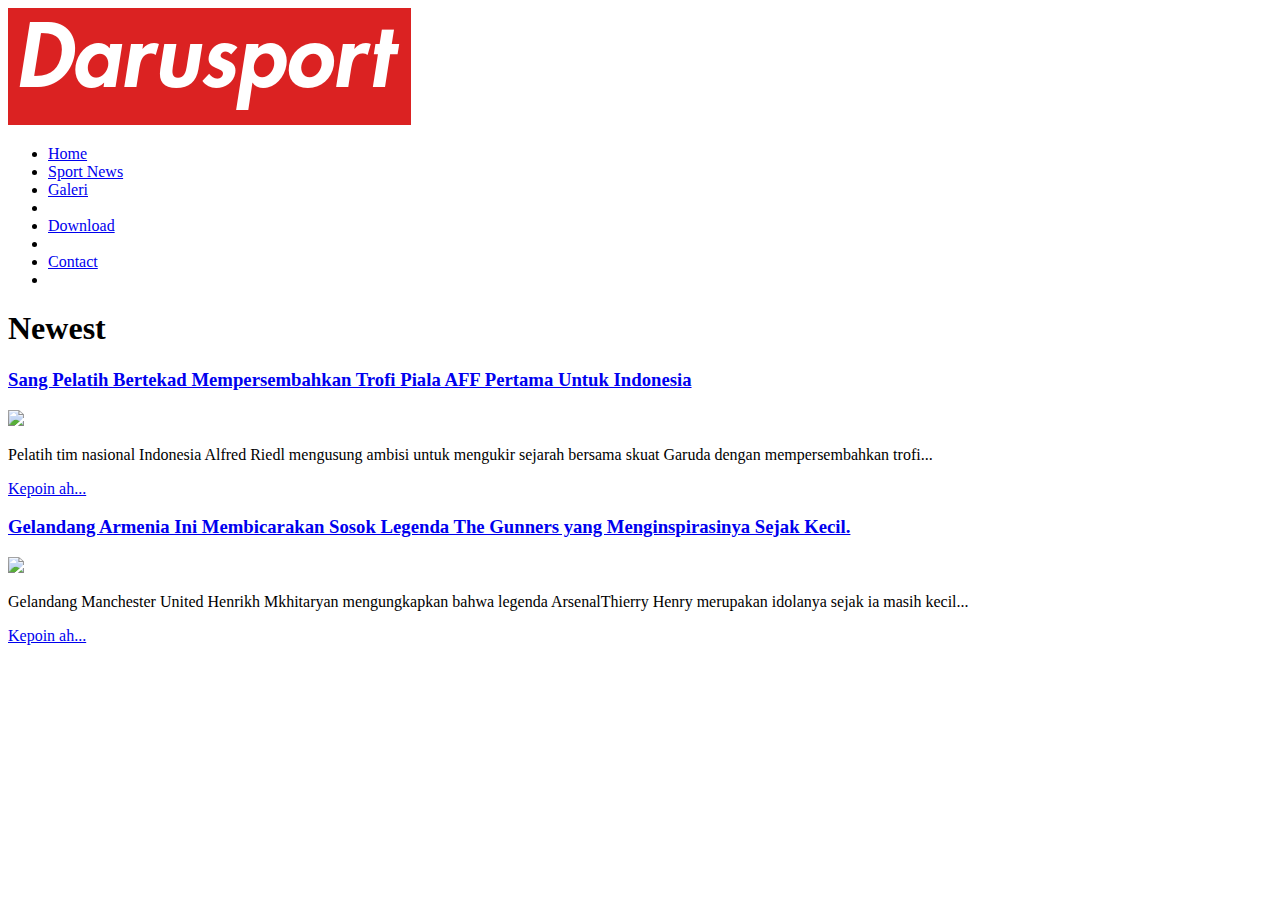
==== index.html @ bb3ba9d0 "First push" ====
<!doctype html>
<html>

<head lang="in">
    <title>Darusport - Portal Olahraga Terpecaya</title>
    <meta charset="UTF-8">
    <meta name="viewport" content="width=device-width, initial-scale=1.0" />
    <link href="styleindex.css" type="text/css" rel="stylesheet">
</head>

<body>

    <!-- HTML header -->
    <div id="header">
        <div class="header-center">
            <div id="logo">
                <img src="assets/img/logodarusport.png" />
            </div><!--Akhir logo-->

            <div class="menu">
                <ul>
                    <li><a class="active" href="index.html">Home</a></li>
                    <li><a href="sportNews.html">Sport News</a></li>
                    <li><a href="galeri.html">Galeri</a>
                    <li>
                    <li><a href="download.html">Download</a>
                    <li>
                    <li><a href="contact.html">Contact</a>
                    <li>
                </ul>
            </div><!--Akhir Navigation-->

            <div class="clear"></div>
        </div><!--Akhir Center-->
    </div><!--Akhir Header-->

    <!-- HTML beritaRekom -->
    <main>
        <div id="beritaRekom">
            <div class="center">

                <h1 class="judul">Newest</h1>

                <div class="rekomendasi">
                    <div class="rekomkiri">
                        <h3><a href="rekomKiriSP.html">Sang Pelatih Bertekad Mempersembahkan Trofi Piala AFF
                                Pertama Untuk Indonesia</a></h3>
                        <img src="images/rekom1.jpg">
                        <p>Pelatih tim nasional Indonesia Alfred Riedl mengusung ambisi untuk mengukir sejarah bersama
                            skuat Garuda dengan mempersembahkan trofi...
                        <div class="button">
                            <a href="rekomkiriSP.html">
                                Kepoin ah...</a>
                        </div>

                    </div><!--Akhir rekomKiri-->
                    <div class="rekomkanan">
                        <h3><a href="rekomKananSP.html">Gelandang Armenia Ini Membicarakan Sosok Legenda The Gunners
                                yang Menginspirasinya Sejak Kecil.</a></h3>
                        <img src="images/rekom2.jpg">
                        <p>Gelandang Manchester United Henrikh
                            Mkhitaryan mengungkapkan bahwa legenda ArsenalThierry Henry merupakan idolanya
                            sejak ia masih kecil...</p>
                        <div class="button">
                            <a href="rekomKananSP.html"> Kepoin ah...</a>
                        </div><!--Akhir rekomKanan -->
                    </div>
                </div>
            </div>
        </div>
    </main>
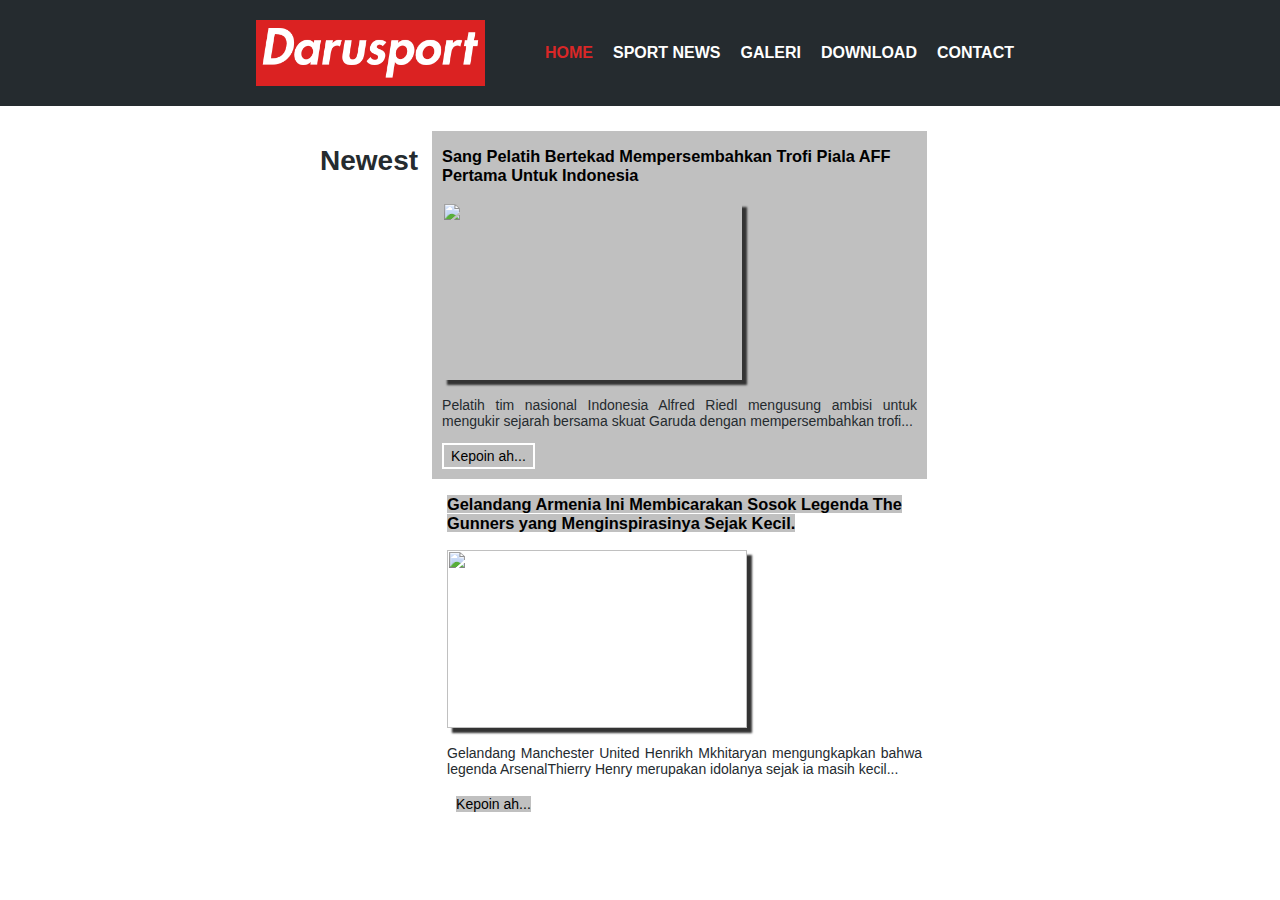
==== commit 18389aab: "Progress footer content" ====
--- a/index.html
+++ b/index.html
@@ -5,7 +5,7 @@
     <title>Darusport - Portal Olahraga Terpecaya</title>
     <meta charset="UTF-8">
     <meta name="viewport" content="width=device-width, initial-scale=1.0" />
-    <link href="styleindex.css" type="text/css" rel="stylesheet">
+    <link href="assets/css/styleindex.css" type="text/css" rel="stylesheet">
 </head>
 
 <body>
--- a/assets/css/styleindex.css
+++ b/assets/css/styleindex.css
@@ -0,0 +1,252 @@
+body {
+    margin: 0;
+    font-family: "Helvetica Neue", Helvetica, Arial, sans-serif;
+    font-size: 14px;
+    color: #252b2f;
+}
+
+.clear{
+    float: none;
+    clear: both;
+}
+
+.header-center{
+    width: 60%;
+    margin: 0 auto;
+    display: flex;
+
+}
+    
+.center{
+    width: 50%;
+    margin: 0 auto;
+    display: flex;
+    gap: 1em;
+}
+
+a{
+    -webkit-transition: 0.3s;
+    -moz-transition: 0.3s;
+    -ms-transition: 0.3s;
+    -o-transition: 0.3s;
+    transition: 0.3s;
+}
+    
+/* Style header */
+
+header{
+    position: sticky;
+    top: 0;
+}
+
+#header{
+    background-color: #252b2f;
+    padding-top: 10px;
+    padding-bottom: 10px;
+
+}
+
+#header #logo{
+    flex: 1;
+    display: flex;
+    align-items: center;
+}
+
+#header #logo img{
+    width: auto;
+    height: auto;
+    max-width: 229px;
+    max-height: 229px;
+}
+#header .menu{
+
+    flex: 9;
+}
+#header .menu ul{
+    padding-inline-start: 0;
+    list-style-type: none;
+    display: flex;
+    justify-content: right;
+}
+#header .menu ul li{
+    text-decoration: none;
+    font-size: 16px;
+}
+
+#header .menu ul li .active{
+    color:#DA2727 !important;
+}
+
+#header .menu ul li a{
+    font-weight:bold;
+    display: inline-block;
+    padding: 20px 10px;
+    text-transform: uppercase;
+    color: #FFFFFF ;
+    text-decoration:none;
+}
+
+
+
+#header .menu ul li a:hover{
+    color: #DA2727;
+}
+/* Style beritaRekom */
+#beritaRekom{
+    padding: 20px 0 5px 0;
+}
+#beritarekom .judul{
+    text-transform: uppercase;
+    font-size: 32px;
+    text-align: center;
+    margin-bottom: 30px;
+}
+.rekomendasi {
+    width: 1000px;
+    overflow: hidden;
+    margin-top: 5px;
+}
+.rekomendasi .rekomkiri {
+    width: 475px;
+    float: left;
+    margin-right: 5px;
+    padding: 0px 10px 10px 10px;
+    background: #c0c0c0;
+}
+.rekomendasi p {
+    text-align: justify;
+}
+.rekomendasi img {
+    width: 300px;
+    height: 178px;
+    box-shadow: 5px 5px 2px #333;
+}
+.rekomendasi h3{
+    font-size: 15px;
+}
+.rekomendasi .rekomkanan {
+    width: 475px;
+    float: left;
+    margin-left: 5px;
+    padding: 0px 10px 10px 10px;
+}
+.rekomendasi a {
+    background: #c0c0c0;
+    text-decoration: none;
+    color: black;
+}
+.rekomendasi h3 a:hover {
+    color: brown ;
+}
+.rekomendasi .button {
+    display: inline-block;
+    padding: 3px 7px;
+    border: solid 2px #FFFFFF;
+    text-decoration: none;
+    color: #FFFFFF;
+}
+.rekomendasi .button a:hover{
+    background: #FFFFFF;
+    color: #0b64cd;
+}
+/* Style terbaru */
+#hot {
+    padding: 5px 0;
+}
+.isi {
+    width: 1000px;
+    overflow: hidden;
+    margin-top: 5px;
+}
+.isi a{
+    text-decoration: none;
+    color: black;
+}
+/*Style kontakForm */
+#kontakForm {
+    background: #d7d7d7;
+    padding: 20px 0;
+    margin-top: 10px;
+}
+#kontakForm h3{
+    margin-top: 0;
+    margin-bottom: 3px;
+    font-size: 24px;
+    font-weight: normal;
+}
+.subscribe .button {
+    display: block;
+    width: 180px;
+    height: 60px;
+    position: relative;
+    border: 2px solid #c6c6c6;
+    border-radius: 5px;
+    background-color: #c6c6c6;
+    margin-right: 550px;
+    float: right;
+}
+.subscribe button input[type=submit]{
+    display: block;
+    position: absolute;
+    bottom: 6px;
+    width: 100%;
+    height: 100%;
+    Line-height: 60px;
+    text-align: center;
+}
+
+   
+footer {
+    padding: 0px;
+    color: white;
+    background-color: #252b2f;
+    text-align: center;
+    font-weight: bold;
+    display: flex;
+    flex-direction: column;
+}
+
+.footer-top{
+    padding: 60px;
+    padding-top: 10px;
+    background-color: #31393e;
+    border-bottom: 3px solid #252b2f;
+}
+
+.break-line{
+    margin-bottom: 40px;
+    margin-top: 40px;
+}
+
+
+.sponsor-content{
+    display: flex;
+    margin: 0 auto;
+    gap: 2em;
+    justify-content: center;
+}
+
+.sponsor-logo-div img {
+    width: 150px;
+    height: 70px;
+    object-fit:scale-down;
+    object-position:center
+}
+
+.sosmed-content{
+    display: flex;
+    margin: 0 auto;
+    gap: 1em;
+    justify-content: center;
+    margin-bottom: 20px;
+}
+
+.sosmed-logo-div img {
+    width: 35px;
+    height: 25px;
+    object-fit:scale-down;
+    object-position:center
+}
+@media screen and (min-width: 1200px) {    
+
+}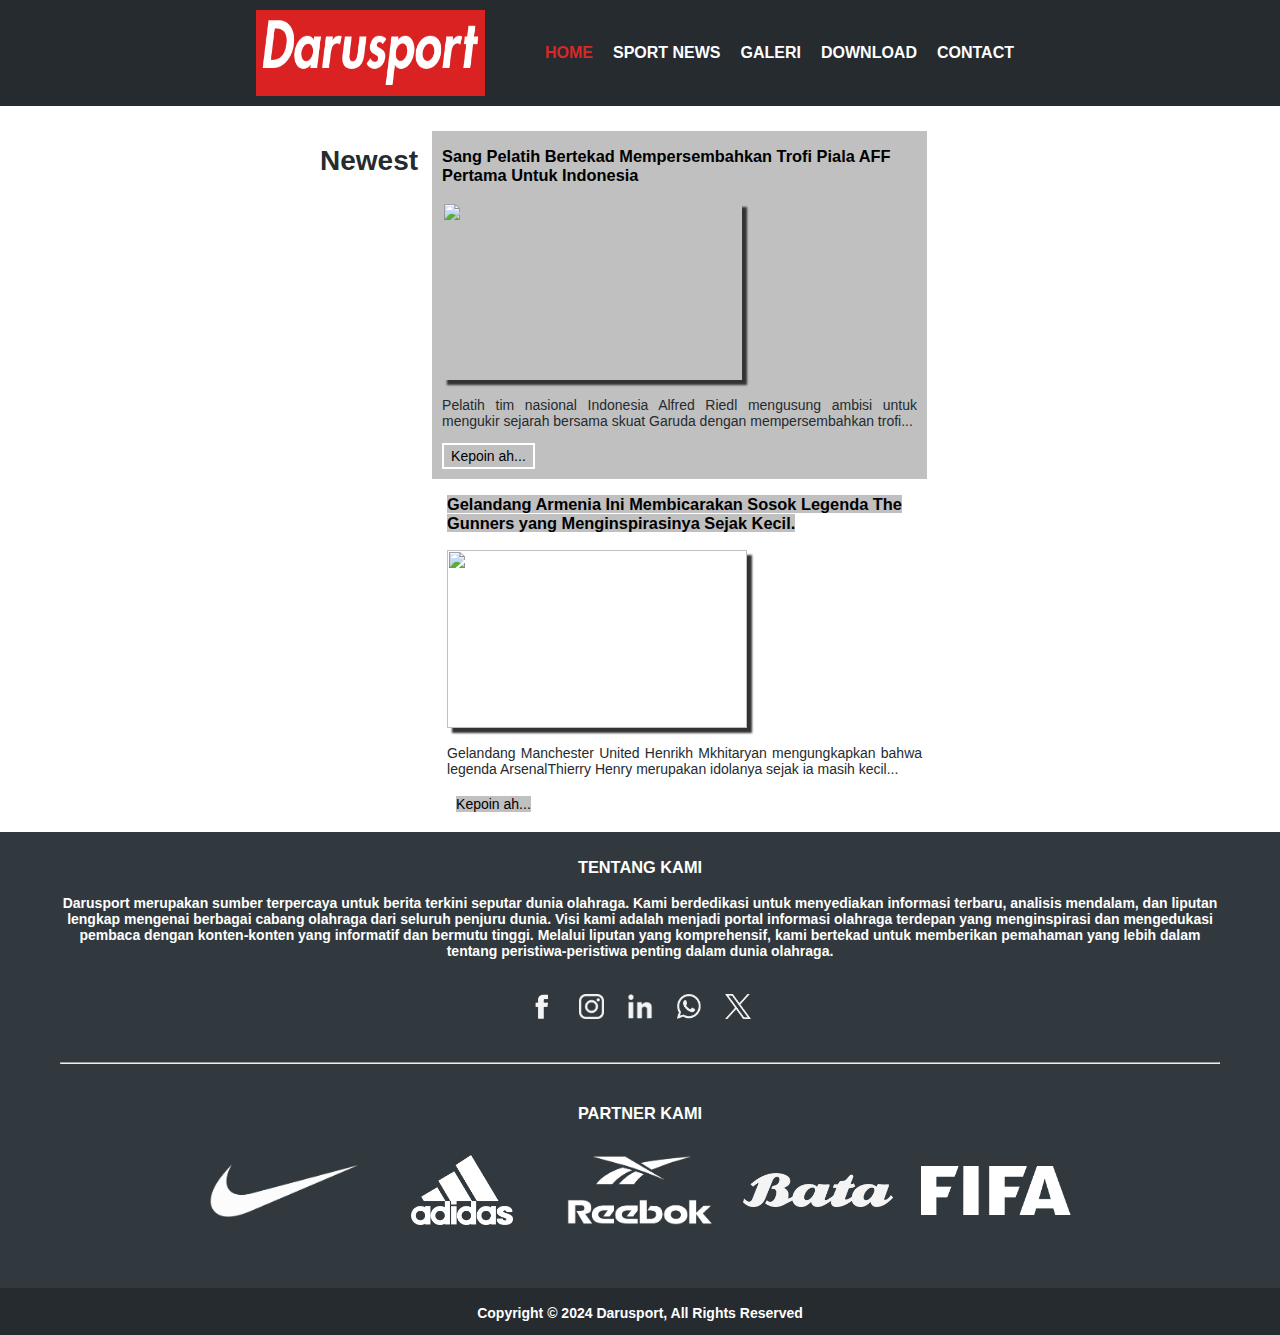
==== commit 2d6ded14: "Responsive navbar & footer update" ====
--- a/index.html
+++ b/index.html
@@ -68,4 +68,102 @@
                 </div>
             </div>
         </div>
-    </main>+    </main>
+    <footer>
+        <div class="footer-top">
+            <div class="container-footer">
+                <div class="title">
+                    <h3 class="text-abbey">TENTANG KAMI</h3>
+                    <h4 style="text-align: center;">Darusport merupakan sumber terpercaya untuk berita terkini seputar
+                        dunia
+                        olahraga.
+                        Kami
+                        berdedikasi untuk
+                        menyediakan informasi terbaru, analisis mendalam, dan liputan lengkap mengenai berbagai cabang
+                        olahraga dari
+                        seluruh penjuru dunia.
+                        Visi kami adalah menjadi portal informasi olahraga terdepan yang menginspirasi dan mengedukasi
+                        pembaca
+                        dengan konten-konten yang informatif dan bermutu tinggi. Melalui liputan yang komprehensif, kami
+                        bertekad
+                        untuk memberikan pemahaman yang lebih dalam tentang peristiwa-peristiwa penting dalam dunia
+                        olahraga.
+                    </h4>
+                </div>
+
+                <br>
+                <div class="sosmed-content">
+                    <div class="sosmed-logo-div">
+                        <a class="link-image" href="#">
+                            <img src="assets/img/sosmed/fblogo.png" alt="">
+                        </a>
+                    </div>
+                    <div class="sosmed-logo-div">
+                        <a class="link-image" href="#">
+                            <img src="assets/img/sosmed/iglogo.png" alt="">
+                        </a>
+                    </div>
+                    <div class="sosmed-logo-div">
+                        <a class="link-image" href="#">
+                            <img src="assets/img/sosmed/linkedinlogo.png" alt="">
+                        </a>
+                    </div>
+                    <div class="sosmed-logo-div">
+                        <a class="link-image" href="#">
+                            <img src="assets/img/sosmed/walogo.png" alt="">
+                        </a>
+                    </div>
+                    <div class="sosmed-logo-div">
+                        <a class="link-image" href="#">
+                            <img src="assets/img/sosmed/xlogo.png" alt="">
+                        </a>
+                    </div>
+                </div>
+
+            </div>
+            <hr class="break-line">
+            <div class="container-footer">
+                <div class="title">
+                    <h3 class="text-abbey">PARTNER KAMI</h3>
+                    <br>
+
+                </div>
+                <div class="sponsor-content">
+                    <div class="sponsor-logo-div">
+                        <a class="link-image" href="#">
+                            <img src="assets/img/partner/nikelogo.png" alt="">
+                        </a>
+                    </div>
+                    <div class="sponsor-logo-div">
+                        <a class="link-image" href="#">
+                            <img src="assets/img/partner/adidaslogo.png" alt="">
+                        </a>
+                    </div>
+                    <div class="sponsor-logo-div">
+                        <a class="link-image" href="#">
+                            <img src="assets/img/partner/rebooklogo.png" alt="">
+                        </a>
+                    </div>
+                    <div class="sponsor-logo-div">
+                        <a class="link-image" href="#">
+                            <img src="assets/img/partner/batalogo.png" alt="">
+                        </a>
+                    </div>
+                    <div class="sponsor-logo-div">
+                        <a class="link-image" href="#">
+                            <img src="assets/img/partner/fifalogo.png" alt="">
+                        </a>
+                    </div>
+                </div>
+            </div>
+
+
+
+        </div>
+        </div>
+
+        <div class="footer-bottom">
+            <p>Copyright &#0169; 2024 Darusport, All Rights Reserved</p>
+
+        </div>
+    </footer>--- a/assets/css/styleindex.css
+++ b/assets/css/styleindex.css
@@ -10,18 +10,16 @@
     clear: both;
 }
 
-.header-center{
-    width: 60%;
-    margin: 0 auto;
-    display: flex;
-
-}
     
 .center{
     width: 50%;
     margin: 0 auto;
     display: flex;
     gap: 1em;
+}
+
+.text-center{
+    text-align: center;
 }
 
 a{
@@ -34,10 +32,6 @@
     
 /* Style header */
 
-header{
-    position: sticky;
-    top: 0;
-}
 
 #header{
     background-color: #252b2f;
@@ -46,10 +40,17 @@
 
 }
 
+#header .header-center{
+    width: 60%;
+    margin: 0 auto;
+    display: flex;
+    flex-direction: column;
+}
+
 #header #logo{
     flex: 1;
     display: flex;
-    align-items: center;
+    justify-content: center;
 }
 
 #header #logo img{
@@ -59,18 +60,20 @@
     max-height: 229px;
 }
 #header .menu{
-
     flex: 9;
 }
 #header .menu ul{
     padding-inline-start: 0;
     list-style-type: none;
     display: flex;
-    justify-content: right;
+    justify-content: center;
+    flex-direction: row;
+    flex-wrap: wrap;
 }
 #header .menu ul li{
     text-decoration: none;
-    font-size: 16px;
+    font-size: 13px;
+    text-align: center;
 }
 
 #header .menu ul li .active{
@@ -224,6 +227,7 @@
     margin: 0 auto;
     gap: 2em;
     justify-content: center;
+    flex-wrap: wrap;
 }
 
 .sponsor-logo-div img {
@@ -248,5 +252,22 @@
     object-position:center
 }
 @media screen and (min-width: 1200px) {    
+    header{
+        position: sticky;
+        top: 0;
+    }
+    #header .header-center{
+        flex-direction: row;
+    }
+    #header .menu ul li{
+     
+        font-size: 16px;
+    }
+    #header .menu ul{
+        justify-content: right;
+    }
+    #header .menu ul li{
+        text-align: left;
+    }
 
 }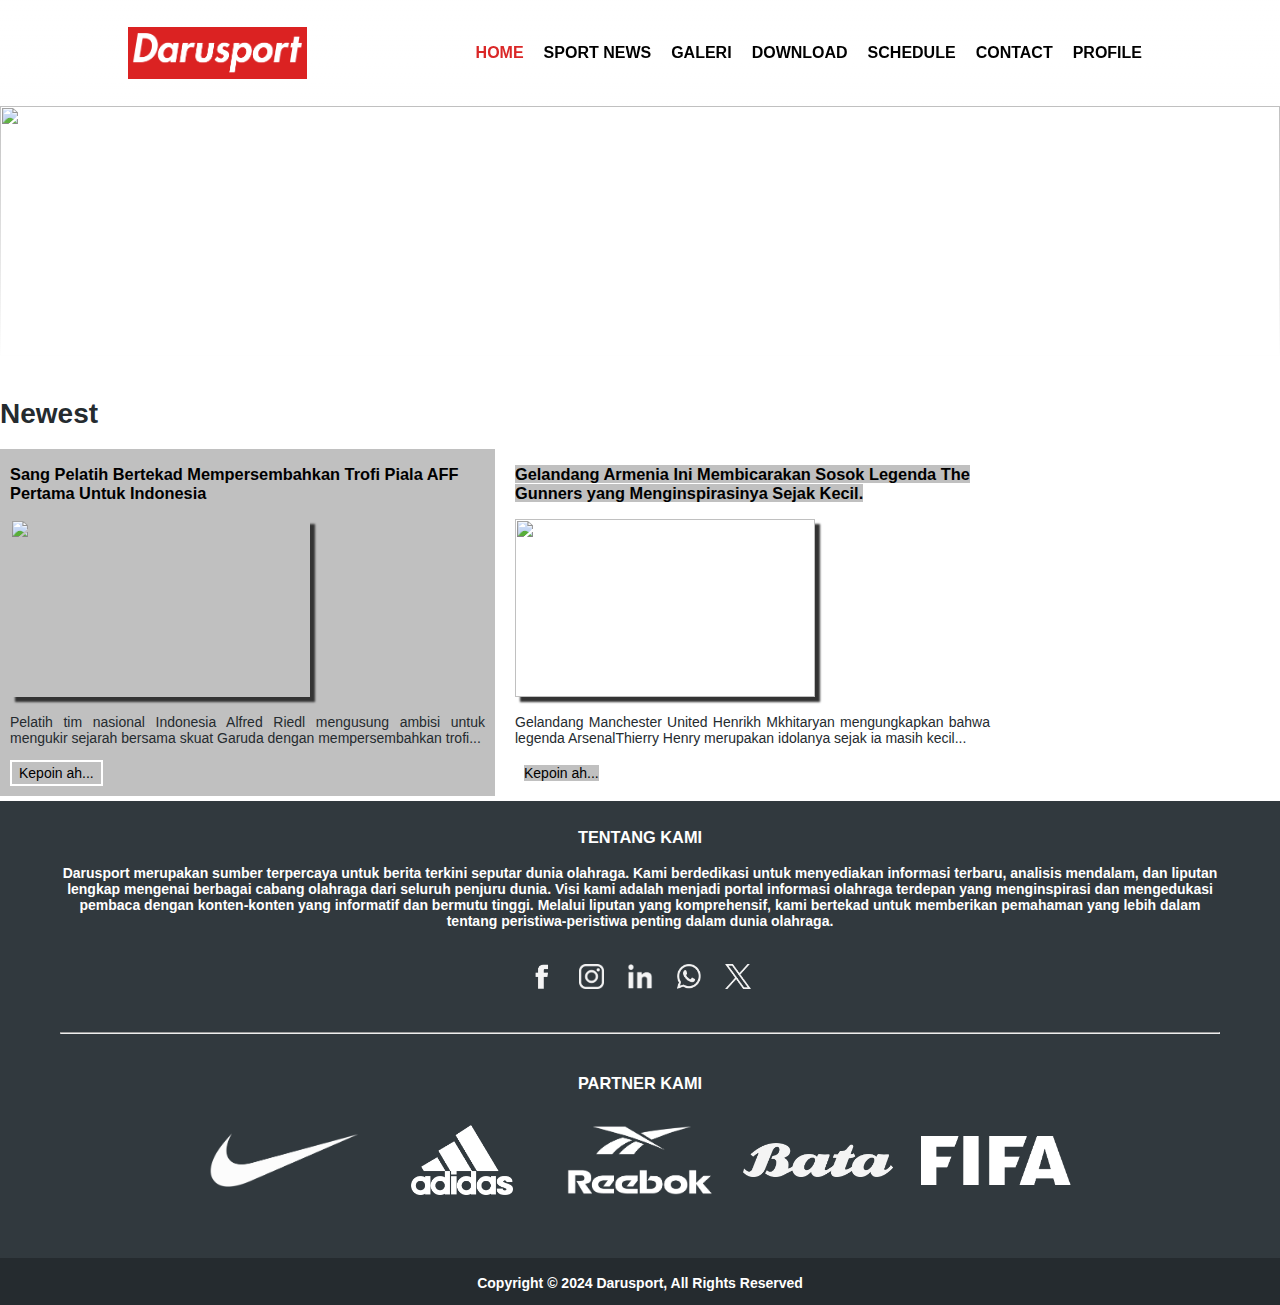
==== commit 6a12e4ff: "Img card below navbar, merging schedule, fix menu name & url" ====
--- a/index.html
+++ b/index.html
@@ -11,62 +11,68 @@
 <body>
 
     <!-- HTML header -->
-    <div id="header">
-        <div class="header-center">
-            <div id="logo">
-                <img src="assets/img/logodarusport.png" />
-            </div><!--Akhir logo-->
+    <header>
+        <div id="header">
+            <div class="header-center">
+                <div id="logo">
+                    <img src="assets/img/logodarusport.png" />
+                </div><!--Akhir logo-->
 
-            <div class="menu">
-                <ul>
-                    <li><a class="active" href="index.html">Home</a></li>
-                    <li><a href="sportNews.html">Sport News</a></li>
-                    <li><a href="galeri.html">Galeri</a>
-                    <li>
-                    <li><a href="download.html">Download</a>
-                    <li>
-                    <li><a href="contact.html">Contact</a>
-                    <li>
-                </ul>
-            </div><!--Akhir Navigation-->
+                <div class="menu">
+                    <ul>
+                        <li><a class="active" href="index.html">Home</a></li>
+                        <li><a href="sportNews.html">Sport News</a></li>
+                        <li><a href="galeri.html">Galeri</a>
+                        <li><a href="download.html">Download</a>
+                        <li><a href="schedule.html">Schedule</a></li>
+                        <li><a href="contactus.html">Contact</a>
+                        <li><a href="profile.html">Profile</a></li>
+                    </ul>
+                </div><!--Akhir Navigation-->
 
-            <div class="clear"></div>
-        </div><!--Akhir Center-->
-    </div><!--Akhir Header-->
-
+                <div class="clear"></div>
+            </div><!--Akhir Center-->
+        </div><!--Akhir Header-->
+    </header>
     <!-- HTML beritaRekom -->
     <main>
+        <div id="img-card-header">
+            <div class="overlay"></div>
+            <img src="https://previews.123rf.com/images/kudryashka/kudryashka2004/kudryashka200400053/144227616-healthy-lifestyle-background-sport-and-activity-fintess-design-elements-seamless-pattern.jpg"
+                alt="">
+        </div>
         <div id="beritaRekom">
-            <div class="center">
 
-                <h1 class="judul">Newest</h1>
 
-                <div class="rekomendasi">
-                    <div class="rekomkiri">
-                        <h3><a href="rekomKiriSP.html">Sang Pelatih Bertekad Mempersembahkan Trofi Piala AFF
-                                Pertama Untuk Indonesia</a></h3>
-                        <img src="images/rekom1.jpg">
-                        <p>Pelatih tim nasional Indonesia Alfred Riedl mengusung ambisi untuk mengukir sejarah bersama
-                            skuat Garuda dengan mempersembahkan trofi...
-                        <div class="button">
-                            <a href="rekomkiriSP.html">
-                                Kepoin ah...</a>
-                        </div>
+            <h1 class="judul">Newest</h1>
 
-                    </div><!--Akhir rekomKiri-->
-                    <div class="rekomkanan">
-                        <h3><a href="rekomKananSP.html">Gelandang Armenia Ini Membicarakan Sosok Legenda The Gunners
-                                yang Menginspirasinya Sejak Kecil.</a></h3>
-                        <img src="images/rekom2.jpg">
-                        <p>Gelandang Manchester United Henrikh
-                            Mkhitaryan mengungkapkan bahwa legenda ArsenalThierry Henry merupakan idolanya
-                            sejak ia masih kecil...</p>
-                        <div class="button">
-                            <a href="rekomKananSP.html"> Kepoin ah...</a>
-                        </div><!--Akhir rekomKanan -->
+            <div class="rekomendasi">
+                <div class="rekomkiri">
+                    <h3><a href="rekomKiriSP.html">Sang Pelatih Bertekad Mempersembahkan Trofi Piala AFF
+                            Pertama Untuk Indonesia</a></h3>
+                    <img src="images/rekom1.jpg">
+                    <p>Pelatih tim nasional Indonesia Alfred Riedl mengusung ambisi untuk mengukir sejarah
+                        bersama
+                        skuat Garuda dengan mempersembahkan trofi...
+                    <div class="button">
+                        <a href="rekomkiriSP.html">
+                            Kepoin ah...</a>
                     </div>
+
+                </div><!--Akhir rekomKiri-->
+                <div class="rekomkanan">
+                    <h3><a href="rekomKananSP.html">Gelandang Armenia Ini Membicarakan Sosok Legenda The Gunners
+                            yang Menginspirasinya Sejak Kecil.</a></h3>
+                    <img src="images/rekom2.jpg">
+                    <p>Gelandang Manchester United Henrikh
+                        Mkhitaryan mengungkapkan bahwa legenda ArsenalThierry Henry merupakan idolanya
+                        sejak ia masih kecil...</p>
+                    <div class="button">
+                        <a href="rekomKananSP.html"> Kepoin ah...</a>
+                    </div><!--Akhir rekomKanan -->
                 </div>
             </div>
+
         </div>
     </main>
     <footer>
@@ -74,17 +80,21 @@
             <div class="container-footer">
                 <div class="title">
                     <h3 class="text-abbey">TENTANG KAMI</h3>
-                    <h4 style="text-align: center;">Darusport merupakan sumber terpercaya untuk berita terkini seputar
+                    <h4 style="text-align: center;">Darusport merupakan sumber terpercaya untuk berita terkini
+                        seputar
                         dunia
                         olahraga.
                         Kami
                         berdedikasi untuk
-                        menyediakan informasi terbaru, analisis mendalam, dan liputan lengkap mengenai berbagai cabang
+                        menyediakan informasi terbaru, analisis mendalam, dan liputan lengkap mengenai berbagai
+                        cabang
                         olahraga dari
                         seluruh penjuru dunia.
-                        Visi kami adalah menjadi portal informasi olahraga terdepan yang menginspirasi dan mengedukasi
+                        Visi kami adalah menjadi portal informasi olahraga terdepan yang menginspirasi dan
+                        mengedukasi
                         pembaca
-                        dengan konten-konten yang informatif dan bermutu tinggi. Melalui liputan yang komprehensif, kami
+                        dengan konten-konten yang informatif dan bermutu tinggi. Melalui liputan yang komprehensif,
+                        kami
                         bertekad
                         untuk memberikan pemahaman yang lebih dalam tentang peristiwa-peristiwa penting dalam dunia
                         olahraga.
@@ -166,4 +176,5 @@
             <p>Copyright &#0169; 2024 Darusport, All Rights Reserved</p>
 
         </div>
-    </footer>+    </footer>
+    <script src="assets/js/style.js"></script>--- a/assets/css/styleindex.css
+++ b/assets/css/styleindex.css
@@ -31,17 +31,19 @@
 }
     
 /* Style header */
-
+header{
+    z-index: 99;
+}
 
 #header{
-    background-color: #252b2f;
+    background: linear-gradient(rgb(255, 255, 255) 0%, rgba(255, 255, 255, 0.75) 100%);
     padding-top: 10px;
     padding-bottom: 10px;
-
+    
 }
 
 #header .header-center{
-    width: 60%;
+    width: 80%;
     margin: 0 auto;
     display: flex;
     flex-direction: column;
@@ -51,13 +53,14 @@
     flex: 1;
     display: flex;
     justify-content: center;
+    
 }
 
 #header #logo img{
     width: auto;
     height: auto;
-    max-width: 229px;
-    max-height: 229px;
+    max-width: 179px;
+    max-height: 59px;
 }
 #header .menu{
     flex: 9;
@@ -85,7 +88,7 @@
     display: inline-block;
     padding: 20px 10px;
     text-transform: uppercase;
-    color: #FFFFFF ;
+    color: black ;
     text-decoration:none;
 }
 
@@ -104,6 +107,28 @@
     text-align: center;
     margin-bottom: 30px;
 }
+
+#img-card-header
+{
+    position: relative;
+}
+.overlay {
+    position: absolute;
+    top: 0;
+    left: 0;
+    width: 100%;
+    height: 100%;
+    background: linear-gradient(rgba(0, 0, 0, 0), rgba(255, 255, 255, 1.2));
+    pointer-events: none;
+}
+
+#img-card-header img{
+    object-fit:cover;
+    object-position: center;
+    width: 100%;
+    height: 250px;
+}
+
 .rekomendasi {
     width: 1000px;
     overflow: hidden;
@@ -252,13 +277,19 @@
     object-position:center
 }
 @media screen and (min-width: 1200px) {    
+    #header #logo{
+        flex-direction:column;
+    }   
+
     header{
         position: sticky;
         top: 0;
     }
+
     #header .header-center{
         flex-direction: row;
     }
+    
     #header .menu ul li{
      
         font-size: 16px;
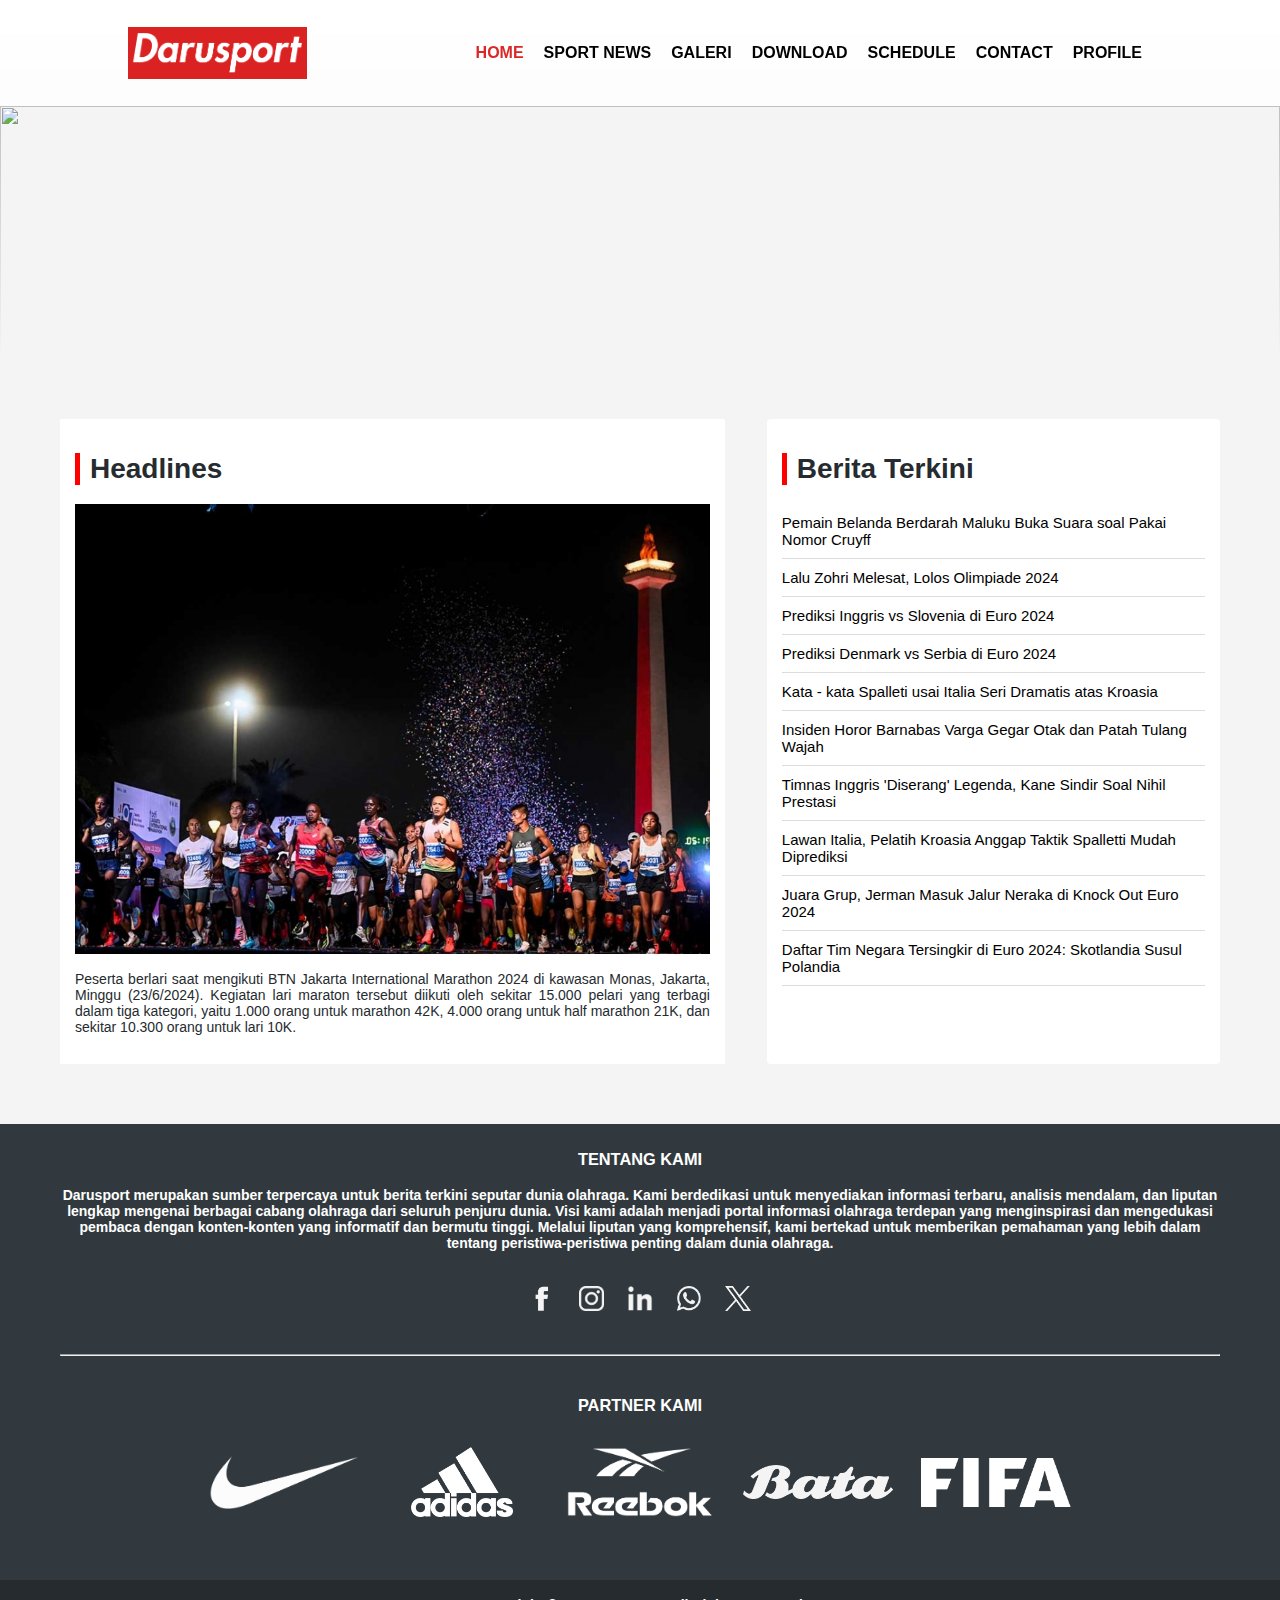
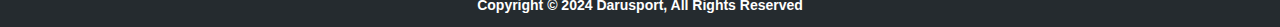
==== commit 5602bff1: "Header url sport news" ====
--- a/index.html
+++ b/index.html
@@ -6,6 +6,7 @@
     <meta charset="UTF-8">
     <meta name="viewport" content="width=device-width, initial-scale=1.0" />
     <link href="assets/css/styleindex.css" type="text/css" rel="stylesheet">
+    <link href="assets/css/home.css" type="text/css" rel="stylesheet">
 </head>
 
 <body>
@@ -21,7 +22,7 @@
                 <div class="menu">
                     <ul>
                         <li><a class="active" href="index.html">Home</a></li>
-                        <li><a href="sportNews.html">Sport News</a></li>
+                        <li><a href="sportnews.html">Sport News</a></li>
                         <li><a href="galeri.html">Galeri</a>
                         <li><a href="download.html">Download</a>
                         <li><a href="schedule.html">Schedule</a></li>
@@ -41,38 +42,68 @@
             <img src="https://previews.123rf.com/images/kudryashka/kudryashka2004/kudryashka200400053/144227616-healthy-lifestyle-background-sport-and-activity-fintess-design-elements-seamless-pattern.jpg"
                 alt="">
         </div>
-        <div id="beritaRekom">
-
-
-            <h1 class="judul">Newest</h1>
-
-            <div class="rekomendasi">
-                <div class="rekomkiri">
-                    <h3><a href="rekomKiriSP.html">Sang Pelatih Bertekad Mempersembahkan Trofi Piala AFF
-                            Pertama Untuk Indonesia</a></h3>
-                    <img src="images/rekom1.jpg">
-                    <p>Pelatih tim nasional Indonesia Alfred Riedl mengusung ambisi untuk mengukir sejarah
-                        bersama
-                        skuat Garuda dengan mempersembahkan trofi...
-                    <div class="button">
-                        <a href="rekomkiriSP.html">
-                            Kepoin ah...</a>
-                    </div>
-
-                </div><!--Akhir rekomKiri-->
-                <div class="rekomkanan">
-                    <h3><a href="rekomKananSP.html">Gelandang Armenia Ini Membicarakan Sosok Legenda The Gunners
-                            yang Menginspirasinya Sejak Kecil.</a></h3>
-                    <img src="images/rekom2.jpg">
-                    <p>Gelandang Manchester United Henrikh
-                        Mkhitaryan mengungkapkan bahwa legenda ArsenalThierry Henry merupakan idolanya
-                        sejak ia masih kecil...</p>
-                    <div class="button">
-                        <a href="rekomKananSP.html"> Kepoin ah...</a>
-                    </div><!--Akhir rekomKanan -->
-                </div>
-            </div>
-
+        <div class="home-container">
+            <div class="featured">
+                <h1 class="home-title">Headlines</h1>
+                <img src="assets/img/news/marathon.JPG" alt="">
+                <p>Peserta berlari saat mengikuti BTN Jakarta International Marathon 2024 di kawasan Monas, Jakarta,
+                    Minggu (23/6/2024). Kegiatan lari maraton tersebut diikuti oleh sekitar 15.000 pelari yang terbagi
+                    dalam tiga kategori, yaitu 1.000 orang untuk marathon 42K, 4.000 orang untuk half marathon 21K, dan
+                    sekitar 10.300 orang untuk lari 10K.</p>
+            </div>
+            <div class="latest-post">
+                <h1 class="home-title">Berita Terkini</h1>
+                <ul>
+                    <li style=""><a
+                            href="https://www.cnnindonesia.com/olahraga/20240624204459-142-1113634/pemain-belanda-berdarah-maluku-buka-suara-soal-pakai-nomor-cruyff">Pemain
+                            Belanda Berdarah Maluku Buka Suara soal Pakai Nomor Cruyff</a></li>
+                    <li><a
+                            href="https://www.cnnindonesia.com/olahraga/20240625141040-178-1113926/lalu-zohri-melesat-lolos-olimpiade-2024">Lalu
+                            Zohri Melesat, Lolos Olimpiade 2024</a></li>
+                    <li><a
+                            href="https://www.cnnindonesia.com/olahraga/20240625120403-142-1113851/prediksi-inggris-vs-slovenia-di-euro-2024">Prediksi
+                            Inggris vs Slovenia di Euro 2024</a>
+                    </li>
+                    <li><a
+                            href="https://www.cnnindonesia.com/olahraga/20240625123948-142-1113866/prediksi-denmark-vs-serbia-di-euro-2024">
+                            Prediksi Denmark vs Serbia di Euro 2024</a>
+                    </li>
+                    <li><a
+                            href="https://www.cnnindonesia.com/olahraga/20240625100642-142-1113768/kata-kata-spalletti-usai-italia-seri-dramatis-atas-kroasia">
+                            Kata - kata Spalleti usai Italia Seri Dramatis atas Kroasia
+                        </a>
+                    </li>
+                    <li>
+                        <a
+                            href="https://www.cnnindonesia.com/olahraga/20240624083657-142-1113248/insiden-horor-barnabas-varga-gegar-otak-dan-patah-tulang-wajah">Insiden
+                            Horor Barnabas Varga Gegar Otak dan Patah Tulang Wajah</a>
+                    </li>
+                    <li>
+                        <a
+                            href="https://www.cnnindonesia.com/olahraga/20240624030818-142-1113186/timnas-inggris-diserang-legenda-kane-sindir-soal-nihil-prestasi">
+                            Timnas Inggris 'Diserang' Legenda, Kane Sindir Soal Nihil Prestasi
+                        </a>
+                    </li>
+                    <li>
+                        <a
+                            href="https://www.cnnindonesia.com/olahraga/20240624092318-142-1113257/lawan-italia-pelatih-kroasia-anggap-taktik-spalletti-mudah-diprediksi">
+                            Lawan Italia, Pelatih Kroasia Anggap Taktik Spalletti Mudah Diprediksi
+                        </a>
+                    </li>
+                    <li>
+                        <a
+                            href="https://www.cnnindonesia.com/olahraga/20240624064023-142-1113227/juara-grup-jerman-masuk-jalur-neraka-di-knock-out-euro-2024">
+                            Juara Grup, Jerman Masuk Jalur Neraka di Knock Out Euro 2024
+                        </a>
+                    </li>
+                    <li>
+                        <a
+                            href="https://www.cnnindonesia.com/olahraga/20240624052431-142-1113206/daftar-tim-negara-tersingkir-di-euro-2024-skotlandia-susul-polandia">
+                            Daftar Tim Negara Tersingkir di Euro 2024: Skotlandia Susul Polandia
+                        </a>
+                    </li>
+                </ul>
+            </div>
         </div>
     </main>
     <footer>
@@ -177,4 +208,7 @@
 
         </div>
     </footer>
-    <script src="assets/js/style.js"></script>+    <script src="assets/js/style.js"></script>
+</body>
+
+</html>--- a/assets/css/styleindex.css
+++ b/assets/css/styleindex.css
@@ -118,7 +118,7 @@
     left: 0;
     width: 100%;
     height: 100%;
-    background: linear-gradient(rgba(0, 0, 0, 0), rgba(255, 255, 255, 1.2));
+    background: linear-gradient(rgba(0, 0, 0, 0), #f4f4f4);
     pointer-events: none;
 }
 
--- a/assets/css/home.css
+++ b/assets/css/home.css
@@ -0,0 +1,62 @@
+body{
+    background-color: #f4f4f4;
+}
+
+.home-container{
+    padding: 60px;
+    display: flex;
+    gap: 3em;
+}
+
+.featured{
+    flex: 6;
+    background-color: #ffff;
+    padding: 15px;
+}
+.featured img {
+    width: 100%;
+    height: 450px;
+    object-fit: cover;
+}
+
+.featured p {
+    text-align: justify;
+}
+
+.latest-post{
+    flex: 4;
+    background-color: #ffff;
+    padding: 15px;
+    border-radius: 4px;
+    
+}
+
+.latest-post ul{
+    list-style-type: none;
+    padding: 0px;
+    font-size: 15px;
+}
+.latest-post ul li{
+    padding-top: 10px;
+    padding-bottom: 10px;
+    border-bottom: 1px solid #dddddd;
+}
+.latest-post ul li a {
+    color: black;
+    text-decoration: none;
+}
+.latest-post ul li a:hover {
+    color: #DA2727;
+
+}
+
+.home-title{
+    border-left: 5px solid red;
+    padding-left: 10px;
+}
+
+@media screen and (max-width: 728px) {    
+    .home-container{
+        flex-direction: column;
+    }
+}